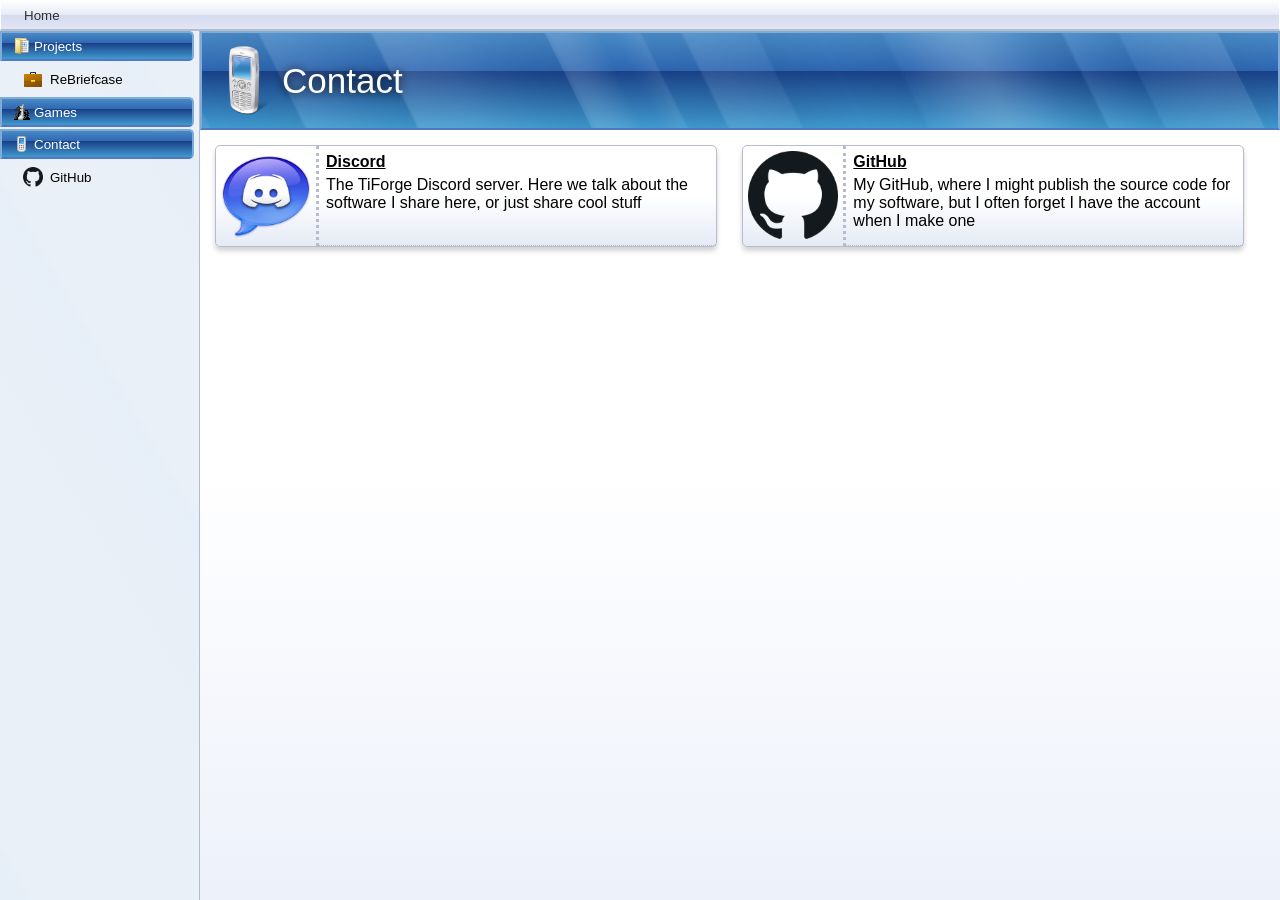
==== contact.html @ 950d3bf2 "Added website files" ====
<!DOCTYPE html>
<head>
    <title>
        TiForge - Contacts
    </title>
    <link rel="icon" type="image/x-icon" href="Resources/Profile.png">
    <link rel="stylesheet" href="style.css">
    <script src="script.js"></script>
</head>
<body>
    <div id="Topbar">
    </div>
    <div class="Content">
        <div id="Sidebar">
        </div>
        <div class="BodyContent" id="Contact">
            <div class="SoftwareBanner">
                <img src="Resources/Glass.png" class="SoftwareBannerStreaks">
                <img src="Resources/HighRes/Contact.png" class="SoftwareBannerImg">
                Contact
            </div>
            <div class="SoftwarePane" id="PrioritySoftwarePane">
                <a class="SoftwareButton" id="PrioritySoftwareButton" href="https://discord.gg/YrDdm5jbtP" target="_blank">
                    <img src="Resources/Platforms/Discord.png">
                    <div class="SoftwareButtonText">
                        <p class="SoftwareButtonTitle">
                            Discord
                        </p>
                        <p class="SidebarButtonDesc">
                            The TiForge Discord server. Here we talk about the software I share here, or just share cool stuff
                        </p>
                    </div>
                </a>
                <a class="SoftwareButton" id="PrioritySoftwareButton" href="https://github.com/TiForge" target="_blank">
                    <img src="Resources/Platforms/GitHub.png">
                    <div class="SoftwareButtonText">
                        <p class="SoftwareButtonTitle">
                            GitHub
                        </p>
                        <p class="SidebarButtonDesc">
                            My GitHub, where I might publish the source code for my software, but I often forget I have the account when I make one
                        </p>
                    </div>
                </a>
            </div>
        </div>
    </div>
</body>
---- style.css ----
:root {
    --topbar-top-top-color: #fefefe;
    --topbar-top-bot-color: #e5eaf5;
    --topbar-mid-color: #d4dbee;
    --topbar-bot-color: #e1e6f6;
    --topbar-bor-color: #b6bccc;
    --topbar-sha-color: #f0f0f0;

    --topbar-height: 31px;


    --sidebar-color: #eaf0f8;
    --sidebar-high-color: #e6eef7;

    
    --blue-button-top-top-color: #498ac5;
    --blue-button-top-mid-color: #2d66b1;
    --blue-button-bot-mid-color: #1a4188;
    --blue-button-bot-bot-color: #409acf;
    --blue-button-bor-all-color: #7eacd7;
    --blue-button-bor-bot-color: #5278c3;

    
    --gray-button-top-color: #dbebff;
    --gray-button-bot-color: #c9d5e7;
    --gray-button-bor-color: #b0bcdd;
}

* {
    background: transparent;
    color: black;
    margin: 0px;
    padding: 0px;
    font-family: Arial;
    text-decoration: none;

    -webkit-user-select: none;
    -ms-user-select: none;
    user-select: none;
}

a, p, li {
    background: transparent;
}

button, a {
    cursor: pointer;
}

.Topbar {
    width: 100%;
    height: 19px;
    background: linear-gradient(180deg, var(--topbar-top-top-color) 0%, var(--topbar-top-bot-color) 35%, var(--topbar-mid-color) 35%, var(--topbar-bot-color) 100%);
    box-sizing: border-box;
    padding: 2px;
    border: 1px solid var(--topbar-top-top-color);
    border-bottom: 1px solid var(--topbar-bor-color);
    box-shadow: 0px 0px 1px 1px var(--topbar-sha-color);
}

#SiteTopbar {
    height: var(--topbar-height);
    background: linear-gradient(180deg, var(--topbar-top-top-color) 0%, var(--topbar-top-bot-color) 50%, var(--topbar-mid-color) 50%, var(--topbar-bot-color) 100%);
    border-bottom: 2px solid var(--topbar-bor-color);
}

.TopbarButton {
    background: transparent;
    border-radius: 3px;
    height: 100%;
    border: 1px solid transparent;
    color: #2f2f2f;
    padding: 0px 20px 0px 20px;
    box-sizing: border-box;
}

.TopbarButton:hover {
    background: linear-gradient(180deg, var(--gray-button-top-color) 50%, var(--gray-button-bot-color) 50%);;
    border: 1px solid var(--gray-button-bor-color);
}

.Content {
    width: 100%;
    height: calc(100vh - var(--topbar-height));
    background: black;
    display: flex;
}

/* ---------------------------- PAGE CSS DIFFERENCES ---------------------------- */

/* ------------- Home -------------*/

.HomeBanner {
    height: 250px;
    display: flex;
    align-items: center;
    overflow: hidden;
    position: relative;
    border-bottom: 2px solid var(--topbar-bor-color);
}

.HomeBanner img {
    width: 100%;
    filter: drop-shadow(0px 0px 5px black);
}

.HomeBannerBackdrop {
    position: absolute;
    width: 100%;
    height: inherit;
    background: transparent;

    mask: linear-gradient(90deg, transparent 0%, black 50%, transparent 100%);
    backdrop-filter: blur(20px);
}




.HomeBannerAnimation {
    position: absolute;
    width: 100%;
    height: inherit;
}

.AnimationRow {
    width: 100%;
    height: 30%;
    margin: 5px 0px 8px 0px;
    display: flex;
}

.AnimationBox {
    position: absolute;
    height: inherit;
    aspect-ratio: 1 / 1;
    background: #00007730;
    backdrop-filter: blur(3px);
    box-sizing: border-box;
    border: 1px solid var(--topbar-bor-color);
    border-radius: 15px;
}

.AnimationBox img {
    width: calc(100% - 10px);
    padding: 5px;
}

@keyframes AnimationFade {
  0% {background: #881a1a;}
  25% {background: #1a883f;}
  50% {background: #1a4188;}
  75% {background: #88741a;}
  100% {background: #881a1a;}
}

.HomeBannerContent {
    position: absolute;
    width: 100%;
    height: inherit;
    mask: radial-gradient(circle, black 15%, #00000011 50%, #00000077 100%);
    color: white;
    display: flex;
    align-items: center;
    justify-content: center;

    animation-name: AnimationFade;
    animation-iteration-count: infinite;
    animation-duration: 4s;
}

.HomeBannerNamePlate {
    background: transparent;
}

.HomeBannerNamePlate img {
    width: 150px;
    margin-left: calc(50% - (150px / 2));
}

.HomeBannerNamePlate p {
    background: transparent;
    text-align: center;
    text-shadow: 0px 0px 10px black;
}

.HomeBannerNamePlate .NamePlateName {
    font-weight: bold;
    font-size: 35px;
    margin-bottom: 3px;
    color: white;
}

.HomeBannerNamePlate .NamePlateTag {
    font-weight: bold;
    color: #f0f0f0;
}

.SiteBody {
    box-sizing: border-box;
    overflow-x: auto;
    display: flex;
}



.TopicPane, #SoftwarePane {
    flex: 1;
    border: 1px solid var(--topbar-bor-color);
    box-sizing: border-box;
    padding: 10px;
    border-radius: 5px;
    background: linear-gradient(180deg, white 50%, var(--topbar-top-bot-color) 100%);
    box-shadow: 0px 4px 5px 0px lightgray;
    margin: 50px 50px 15px 50px;
}

.ShoutoutPane {
    flex: 1;
    max-width: 450px;
    border: 1px solid var(--topbar-bor-color);
    box-sizing: border-box;
    padding: 10px;
    border-radius: 5px;
    background: linear-gradient(180deg, white 50%, var(--topbar-top-bot-color) 100%);
    box-shadow: 0px 4px 5px 0px lightgray;
    margin: 50px 50px 15px 50px;
}

.ProjectsPane, .GamesPane {
    flex: 1;
    border: 1px solid var(--topbar-bor-color);
    box-sizing: border-box;
    padding: 10px;
    border-radius: 5px;
    background: linear-gradient(180deg, white 50%, var(--topbar-top-bot-color) 100%);
    box-shadow: 0px 4px 5px 0px lightgray;
    margin: 15px;
}

.NewsPane {
    border: 1px solid var(--blue-button-top-mid-color);
    box-sizing: border-box;
    padding: 10px;
    border-radius: 5px;
    width: 450px;
    max-width: 450px;
    background: linear-gradient(180deg, white 50%, var(--topbar-top-bot-color) 100%);
    box-shadow: 0px 4px 5px 0px lightgray;
    margin: 50px;
}

.NewsPane li {
    margin-left: 15px;
    padding: 5px 0px 5px 0px;
    border-bottom: 1px dotted var(--topbar-bor-color);;
}

.PaneHeader {
    background: linear-gradient(0deg, white 45%, transparent 100%);
    color: var(--blue-button-top-mid-color);
    font-weight: normal;
    position: relative;
    top: -32px;
    width: fit-content;
    padding: 0px 6px 0px 6px;
    font-size: 32px;
    margin-bottom: -32px;
}



.SoftwareButton {
    display: flex;
    width: 100%;
}

.SoftwareButton img {
    margin: 5px;
    height: 90px;
    background: transparent;
}

.SoftwareButtonText {
    padding: 7px;
    width: 100%;
    background: transparent;
    border-left: 3px dotted var(--topbar-bor-color);
    border-bottom: 1px dotted var(--topbar-bor-color);
}

.SoftwareButtonTitle {
    font-weight: bold;
    text-decoration: underline;
    margin-bottom: 5px;
}

/* ------------- Software -------------*/

#Projects, #Games {
    padding-bottom: 10px;
}

.SoftwareBanner {
    position: relative;
    overflow: hidden;
    display: flex;
    align-items: center;
    padding: 5px;
    height: 85px;
    background: linear-gradient(180deg, var(--blue-button-top-top-color) 0%, var(--blue-button-top-mid-color) 40%, var(--blue-button-bot-mid-color) 40%, var(--blue-button-bot-bot-color) 100%);
    border: 2px solid var(--blue-button-bor-all-color);
    border-bottom: 2px solid var(--blue-button-bor-bot-color);
    color: white;
    font-size: 35px;
    text-shadow: 0px 0px 10px black;
}

.SoftwareBannerStreaks {
    width: 100%;
    height: 100vh;
    margin: -5px;
    position: absolute;
    opacity: 50%;
}
    

.SoftwareBannerImg {
    height: 75px;
    background: transparent;
    z-index: 1;
}

#PrioritySoftwareButton {
    margin: 5px;
    max-width: 500px;
    border: 1px solid var(--topbar-bor-color);
    background: linear-gradient(180deg, white 50%, var(--topbar-top-bot-color) 100%);
    box-shadow: 0px 4px 5px 0px lightgray;
    border-radius: 5px;
}

#PrioritySoftwarePane {
    padding: 10px;
    display: grid;
    grid-template-columns: auto auto auto;
    column-gap: 10px;
}

/* ------------- Contact -------------*/

#Contact {
    padding-bottom: 10px;
}

/* ------------- Focused Software -------------*/


#SingleSoftwareBanner {
    justify-content: center;
    height: 140px;
    overflow: hidden;
}

.SoftwareBannerContent {
    background: transparent;
}

.SoftwareBannerContent img {
    height: 100px;
    background: transparent;
    position: relative;
    left: calc(50% - 50px);
    top: 5px;
    align-items: center;
    justify-content: center;
}

.SoftwareBannerContent p {
    color: white;
    position: relative;
    bottom: 10px;
    text-shadow: 0px 0px 10px black;
}

.SoftwareBodyContent {
    display: flex;
    width: 100%;
}

.DownloadPane {
    display: grid;
    max-width: 450px;
    grid-template-columns: auto auto auto;
    gap: 10px;
    background: transparent;
    padding: 5px;
}

.DownloadButton {
    background: transparent;
    border: 1px dotted var(--topbar-bor-color);
    border-radius: 10px;
    padding: 5px;
    max-width: 35%;
}

.DownloadButton img {
    background: transparent;
    filter: drop-shadow(0px 0px 2px black);
    width: 75%;
}

.DownloadButtonVersion {
    display: flex;
    align-items: center;
    justify-content: center;
    width: 100%;
}

.DownloadButtonVersionNumber {
    margin-left: 4px;
}

#SoftwareBugsPane {
    border: 1px solid maroon;
}

#Critical {
    color: red;
}

.SidebarSpacer {
    flex: 1;
}

.InfoPane {
    margin: 50px;
}

.InfoRow {
    display: flex;
    align-items: center;
    padding-bottom: 50px;
    width: 100%;
}

.InfoPane h2 {
    color: var(--blue-button-top-mid-color);
    padding-bottom: 10px;
}

.InfoRow p, li {
    padding: 15px;
    flex: 1;
}

.InfoRow img {
    max-width: 50%;
    border-radius: 10px;
    box-shadow: 0px 4px 15px 0px gray;
}

.LeftPane {
    width: 100%;
}

.RightPane {
    background: linear-gradient(240deg, var(--sidebar-color) 10%, var(--sidebar-high-color) 11%, var(--sidebar-color) 20%, var(--sidebar-color) 40%, var(--sidebar-high-color) 41%, var(--sidebar-color) 60%, var(--sidebar-color) 95%, var(--sidebar-high-color) 96%);
    min-height: calc(100vh - 154px - var(--topbar-height));
    display: flex;
    flex-direction: column;
}

.Disclaimer {
    margin: 10px;
    border-radius: 10px;
    border: 2px solid red;
    box-shadow: 0px 4px 5px 0px gray;
    display: flex;
    flex-direction: column;
    padding: 10px;
    max-width: 530px;
    background: linear-gradient(240deg, black 10%, #222222 11%, black 20%, black 40%, #222222 41%, black 60%, black 95%, #222222 96%);;
    height: 100px;
    width: inherit;
}

.Disclaimer p, h5 {
    color: lightgray;
}

.CopyrightInfo {
    display: flex;
    align-items: center;
}

.CopyrightInfo p {
    flex: 1;
}

.CopyrightInfo img {
    height: 40px;
}

/* ------------------------------------------------------------------------------ */

.BodyContent {
    background: linear-gradient(white 50%, #edf1fa 100%);
    width: 100%;
    overflow-x: hidden;
    overflow-y: auto;
}

.Sidebar {
    box-sizing: border-box;
    width: 200px;
    min-width: 200px;
    height: calc(100vh - var(--topbar-height));
    background: linear-gradient(240deg, var(--sidebar-color) 10%, var(--sidebar-high-color) 11%, var(--sidebar-color) 20%, var(--sidebar-color) 40%, var(--sidebar-high-color) 41%, var(--sidebar-color) 60%, var(--sidebar-color) 95%, var(--sidebar-high-color) 96%);
    border-right: 1px solid var(--topbar-bor-color);
}

.Divider {
    text-align: left;
    width: calc(100% - 5px);
    margin: 0px 4px 2px 0px;
    padding: 5px;
    background: linear-gradient(180deg, var(--blue-button-top-top-color) 0%, var(--blue-button-top-mid-color) 40%, var(--blue-button-bot-mid-color) 40%, var(--blue-button-bot-bot-color) 100%);
    border: 2px solid var(--blue-button-bor-all-color);
    border-bottom: 2px solid var(--blue-button-bor-bot-color);
    border-radius: 0px 5px 5px 0px;
    color: white;
    display: flex;
    align-items: center;
    transition: all .4s;
}

.Divider:hover {
    background: linear-gradient(180deg, #409acf 0%, #4079cf 40%, var(--blue-button-top-mid-color) 40%, #53e5ff 100%);
    box-shadow: 0px 0px 20px 0px cyan;
}

.Divider:active {
    background: linear-gradient(180deg, var(--blue-button-top-top-color) 0%, var(--blue-button-top-mid-color) 40%, var(--blue-button-bot-mid-color) 40%, var(--blue-button-bot-bot-color) 100%);
}


.Divider img {
    background: transparent;
    margin: 0px 4px 0px 7px;
}


.SidebarButton {
    box-sizing: border-box;
    width: calc(100% - 4px);
    border: 1px solid transparent;
    border-radius: 3px;
    background-color: transparent;
    padding: 5px 5px 5px 20px;
    margin: 2px;
    display: flex;
    align-items: center;
}

#SidebarButtonActive {
    box-sizing: border-box;
    width: calc(100% - 4px);
    border: 1px solid var(--gray-button-bor-color);
    border-radius: 3px;
    background: linear-gradient(180deg, var(--gray-button-top-color) 45%, var(--gray-button-bot-color) 50%);
    padding: 5px 5px 5px 20px;
    margin: 2px;
    display: flex;
    align-items: center;
}

.SidebarButton:hover {
    background: linear-gradient(180deg, var(--gray-button-top-color) 45%, var(--gray-button-bot-color) 50%);
    border: 1px solid var(--gray-button-bor-color);
}

.SidebarButton:active {
    background: transparent;
}

.SidebarButton img {
    background-color: transparent;
    margin-right: 7px;
    height: 20px;
}
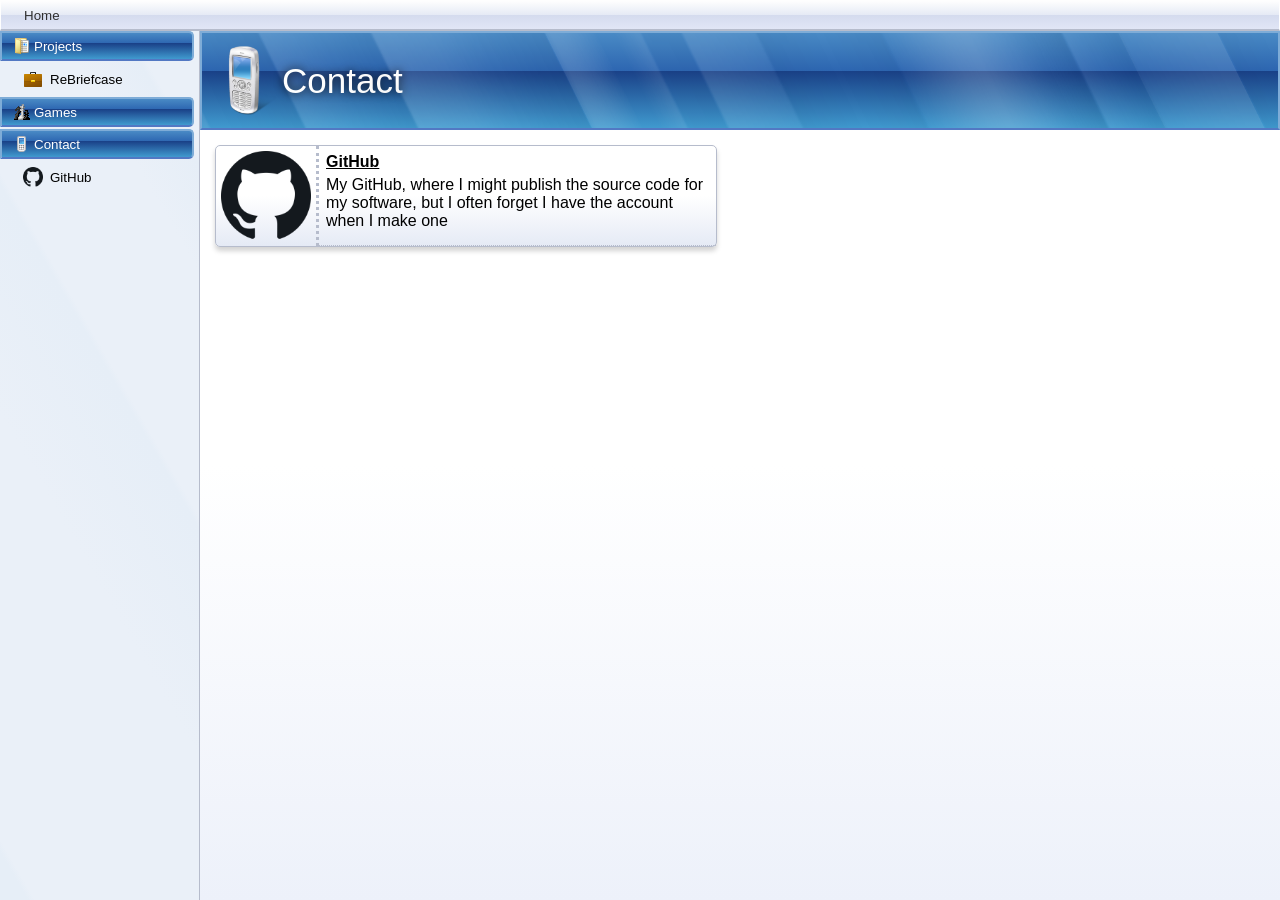
==== commit dac9333c: "Updated website to remove old name" ====
--- a/contact.html
+++ b/contact.html
@@ -1,7 +1,7 @@
 <!DOCTYPE html>
 <head>
     <title>
-        TiForge - Contacts
+        KrForge - Contacts
     </title>
     <link rel="icon" type="image/x-icon" href="Resources/Profile.png">
     <link rel="stylesheet" href="style.css">
@@ -20,18 +20,7 @@
                 Contact
             </div>
             <div class="SoftwarePane" id="PrioritySoftwarePane">
-                <a class="SoftwareButton" id="PrioritySoftwareButton" href="https://discord.gg/YrDdm5jbtP" target="_blank">
-                    <img src="Resources/Platforms/Discord.png">
-                    <div class="SoftwareButtonText">
-                        <p class="SoftwareButtonTitle">
-                            Discord
-                        </p>
-                        <p class="SidebarButtonDesc">
-                            The TiForge Discord server. Here we talk about the software I share here, or just share cool stuff
-                        </p>
-                    </div>
-                </a>
-                <a class="SoftwareButton" id="PrioritySoftwareButton" href="https://github.com/TiForge" target="_blank">
+                <a class="SoftwareButton" id="PrioritySoftwareButton" href="https://github.com/KrForge" target="_blank">
                     <img src="Resources/Platforms/GitHub.png">
                     <div class="SoftwareButtonText">
                         <p class="SoftwareButtonTitle">
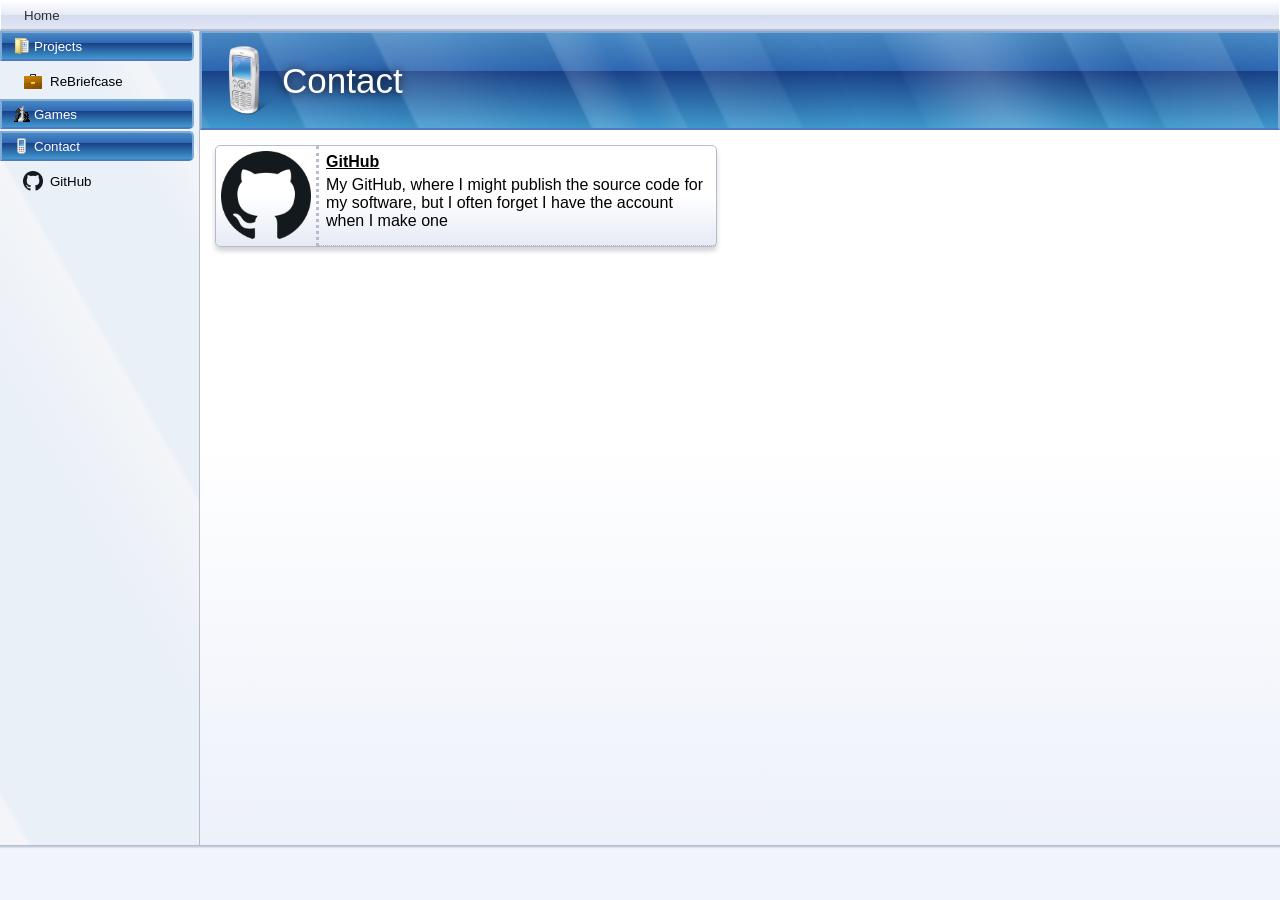
==== commit cadd3da9: "Added status bar" ====
--- a/contact.html
+++ b/contact.html
@@ -20,7 +20,12 @@
                 Contact
             </div>
             <div class="SoftwarePane" id="PrioritySoftwarePane">
-                <a class="SoftwareButton" id="PrioritySoftwareButton" href="https://github.com/KrForge" target="_blank">
+                <a
+                    class="SoftwareButton" id="PrioritySoftwareButton" href="https://github.com/KrForge" target="_blank"
+                    data-status-img="Resources/Platforms/GitHub.png"
+                    data-status-name="GitHub"
+                    data-status-type="Internet shortcut"
+                >
                     <img src="Resources/Platforms/GitHub.png">
                     <div class="SoftwareButtonText">
                         <p class="SoftwareButtonTitle">
@@ -34,4 +39,6 @@
             </div>
         </div>
     </div>
+    <div id="Statusbar">
+    </div>
 </body>
--- a/style.css
+++ b/style.css
@@ -8,11 +8,13 @@
     --topbar-sha-color: #f0f0f0;
 
     --topbar-height: 31px;
-
+    --sidebar-width: 200px;
+    --statusbar-height: 55px;
 
     --sidebar-color: #eaf0f8;
-    --sidebar-high-color: #e6eef7;
-
+    --sidebar-high-color: #f3f5f8;
+
+    --statusbar-color: #f1f5fb;
     
     --blue-button-top-top-color: #498ac5;
     --blue-button-top-mid-color: #2d66b1;
@@ -82,7 +84,7 @@
 
 .Content {
     width: 100%;
-    height: calc(100vh - var(--topbar-height));
+    height: calc(100vh - var(--topbar-height) - var(--statusbar-height));
     background: black;
     display: flex;
 }
@@ -105,17 +107,10 @@
     filter: drop-shadow(0px 0px 5px black);
 }
 
-.HomeBannerBackdrop {
+.HomeBannerGlass {
     position: absolute;
-    width: 100%;
-    height: inherit;
-    background: transparent;
-
-    mask: linear-gradient(90deg, transparent 0%, black 50%, transparent 100%);
-    backdrop-filter: blur(20px);
-}
-
-
+    mask: radial-gradient(circle, transparent, black 80%);
+}
 
 
 .HomeBannerAnimation {
@@ -125,10 +120,10 @@
 }
 
 .AnimationRow {
+    display: flex;
     width: 100%;
     height: 30%;
     margin: 5px 0px 8px 0px;
-    display: flex;
 }
 
 .AnimationBox {
@@ -219,13 +214,17 @@
 .ShoutoutPane {
     flex: 1;
     max-width: 450px;
-    border: 1px solid var(--topbar-bor-color);
+    border: 2px solid gold;
     box-sizing: border-box;
     padding: 10px;
     border-radius: 5px;
     background: linear-gradient(180deg, white 50%, var(--topbar-top-bot-color) 100%);
-    box-shadow: 0px 4px 5px 0px lightgray;
+    box-shadow: 0px 4px 15px 0px #ffae0054;
     margin: 50px 50px 15px 50px;
+}
+
+#ShoutoutPaneHeader {
+    color: #ffbb00;
 }
 
 .ProjectsPane, .GamesPane {
@@ -514,12 +513,25 @@
 }
 
 .Sidebar {
-    box-sizing: border-box;
-    width: 200px;
-    min-width: 200px;
-    height: calc(100vh - var(--topbar-height));
+    position: relative;
+    display: flex;
+    flex-direction: column;
+    box-sizing: border-box;
+    width: var(--sidebar-width);
+    min-width: var(--sidebar-width);
+    height: calc(100vh - var(--topbar-height) - var(--statusbar-height));
     background: linear-gradient(240deg, var(--sidebar-color) 10%, var(--sidebar-high-color) 11%, var(--sidebar-color) 20%, var(--sidebar-color) 40%, var(--sidebar-high-color) 41%, var(--sidebar-color) 60%, var(--sidebar-color) 95%, var(--sidebar-high-color) 96%);
     border-right: 1px solid var(--topbar-bor-color);
+    overflow: hidden;
+}
+
+.SidebarPattern {
+    position: absolute;
+    height: 100%;
+    bottom: 0px;
+    mask: linear-gradient(180deg, transparent, black);
+    opacity: 5%;
+    pointer-events: none;
 }
 
 .Divider {
@@ -590,4 +602,33 @@
     background-color: transparent;
     margin-right: 7px;
     height: 20px;
+}
+
+.Statusbar {
+    display: flex;
+    align-items: center;
+    justify-content: center;
+    border-top: 1px solid var(--topbar-bor-color);
+    height: var(--statusbar-height);
+    box-sizing: border-box;
+    overflow: hidden;
+    padding: 5px;
+    background: linear-gradient(180deg, #bac6d8, var(--statusbar-color) 5%);
+}
+
+.Statusbar img {
+    height: 100%;
+    margin: 0px 15px 0px 15px;
+}
+
+.StatusbarObjectInfo {
+    display: grid;
+    grid-template: auto auto / auto auto;
+    grid-gap: 5px;
+    font-size: 13px;
+    margin-left: 15px;
+}
+
+.StatusbarObjectInfoType, .StatusbarObjectInfoExtra {
+    color: #7f8794;
 }
